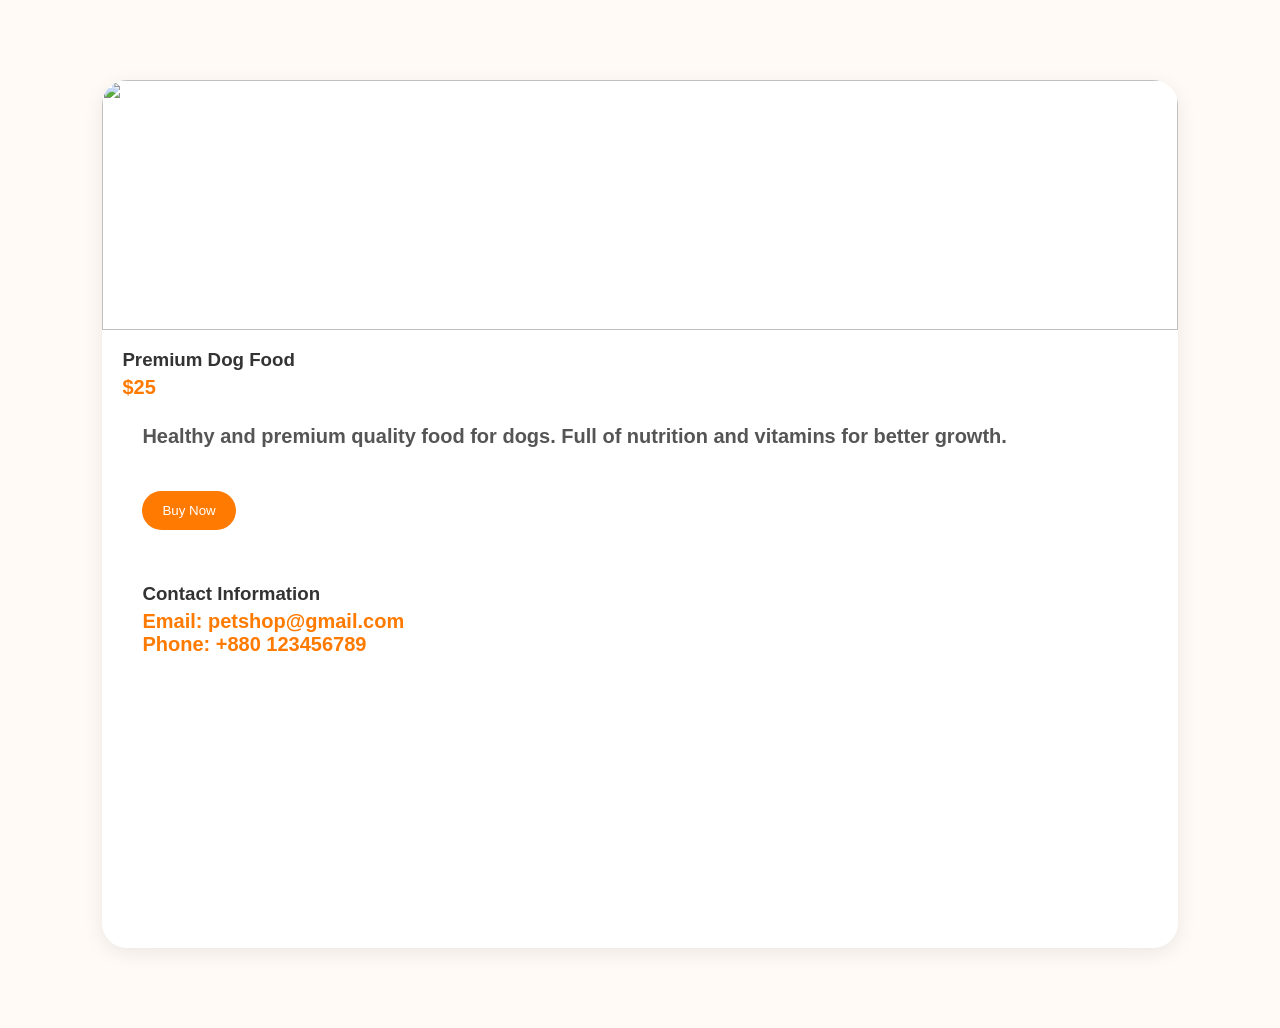
==== product.html @ fba1c768 "Add product details page in product.html This HTML file contains a product details page with an imag" ====
<!DOCTYPE html>
<html lang="en">
<head>
  <meta charset="UTF-8">
  <meta name="viewport" content="width=device-width, initial-scale=1.0">

  <title>Product Details</title>

  <link rel="stylesheet" href="style.css">
</head>
<body>

<section class="products-section">

  <div class="products-grid">

    <div class="product-card">

      <img src="https://images.unsplash.com/photo-1589924691995-400dc9ecc119?q=80&w=1200&auto=format&fit=crop">

      <h3>Premium Dog Food</h3>

      <p>$25</p>

      <div style="padding:20px;">

        <p style="color:#555; line-height:1.7;">
          Healthy and premium quality food for dogs.
          Full of nutrition and vitamins for better growth.
        </p>

        <br>

        <a href="payment.html">
          <button>Buy Now</button>
        </a>

        <br><br>

        <h3>Contact Information</h3>

        <p>Email: petshop@gmail.com</p>
        <p>Phone: +880 123456789</p>

        <br>

        <iframe
          src="https://www.google.com/maps/embed?pb=!1m18!1m12!1m3!1d3651.843178102825!2d90.4125!3d23.8103"
          width="100%"
          height="250"
          style="border:0; border-radius:15px;"
          allowfullscreen=""
          loading="lazy">
        </iframe>

      </div>

    </div>

  </div>

</section>

</body>
</html>
---- style.css ----
* {
  margin: 0;
  padding: 0;
  box-sizing: border-box;
  scroll-behavior: smooth;
  font-family: Arial, sans-serif;
}

body {
  background: #fffaf5;
  color: #333;
}

/* Navbar */

.navbar {
  position: sticky;
  top: 0;
  z-index: 1000;
  background: white;
  display: flex;
  justify-content: space-between;
  align-items: center;
  padding: 18px 8%;
  box-shadow: 0 2px 10px rgba(0,0,0,0.08);
}

.logo {
  font-size: 28px;
  font-weight: bold;
  color: #ff7a00;
}

.nav-links {
  display: flex;
  gap: 25px;
  list-style: none;
}

.nav-links a {
  text-decoration: none;
  color: #333;
  font-weight: 600;
  transition: 0.3s;
}

.nav-links a:hover {
  color: #ff7a00;
}

.nav-icons {
  display: flex;
  align-items: center;
  gap: 15px;
}

.nav-icons i {
  font-size: 20px;
  cursor: pointer;
  transition: 0.3s;
}

.nav-icons i:hover {
  color: #ff7a00;
}

.search-bar {
  padding: 8px 12px;
  border-radius: 20px;
  border: 1px solid #ddd;
}

/* Hero */

.hero {
  min-height: 90vh;
  display: flex;
  align-items: center;
  justify-content: space-between;
  padding: 60px 8%;
  gap: 40px;
}

.hero-text {
  flex: 1;
}

.hero-text h1 {
  font-size: 60px;
  color: #ff7a00;
  margin-bottom: 20px;
}

.hero-text p {
  font-size: 18px;
  line-height: 1.7;
  margin-bottom: 30px;
}

.hero-image {
  flex: 1;
}

.hero-image img {
  width: 100%;
  border-radius: 30px;
  box-shadow: 0 10px 25px rgba(0,0,0,0.15);
}

.hero-buttons {
  display: flex;
  gap: 15px;
}

.btn {
  padding: 14px 28px;
  border: none;
  border-radius: 30px;
  cursor: pointer;
  font-size: 16px;
  transition: 0.4s;
}

.primary-btn {
  background: #ff7a00;
  color: white;
}

.secondary-btn {
  background: white;
  border: 2px solid #ff7a00;
  color: #ff7a00;
}

.btn:hover {
  transform: translateY(-5px);
}

/* Categories */

.categories {
  padding: 80px 8%;
  text-align: center;
}

.categories h2 {
  font-size: 38px;
  margin-bottom: 40px;
}

.category-container {
  display: grid;
  grid-template-columns: repeat(auto-fit, minmax(200px,1fr));
  gap: 20px;
}

.category-card {
  background: white;
  padding: 40px;
  border-radius: 20px;
  text-decoration: none;
  color: #333;
  font-size: 22px;
  font-weight: bold;
  transition: 0.4s;
  box-shadow: 0 5px 15px rgba(0,0,0,0.08);
}

.category-card:hover {
  background: #ff7a00;
  color: white;
  transform: translateY(-8px);
}

/* Products */

.products-section {
  padding: 80px 8%;
}

.products-section h2 {
  font-size: 40px;
  margin-bottom: 40px;
  color: #ff7a00;
}

.products-grid {
  display: grid;
  grid-template-columns: repeat(auto-fit, minmax(250px,1fr));
  gap: 25px;
}

.product-card {
  background: white;
  border-radius: 25px;
  overflow: hidden;
  text-decoration: none;
  color: #333;
  transition: 0.4s;
  box-shadow: 0 5px 20px rgba(0,0,0,0.08);
}

.product-card:hover {
  transform: translateY(-10px);
}

.product-card img {
  width: 100%;
  height: 250px;
  object-fit: cover;
}

.product-card h3 {
  padding: 15px 20px 5px;
}

.product-card p {
  padding: 0 20px;
  color: #ff7a00;
  font-size: 20px;
  font-weight: bold;
}

.product-card button {
  margin: 20px;
  padding: 12px 20px;
  border: none;
  background: #ff7a00;
  color: white;
  border-radius: 30px;
  cursor: pointer;
  transition: 0.3s;
}

.product-card button:hover {
  background: #ff5500;
}

/* Footer */

footer {
  background: #ff7a00;
  color: white;
  text-align: center;
  padding: 50px 20px;
}

footer h2 {
  margin-bottom: 15px;
}

.social-icons {
  margin: 20px 0;
}

.social-icons i {
  margin: 0 10px;
  font-size: 24px;
  cursor: pointer;
  transition: 0.3s;
}

.social-icons i:hover {
  transform: scale(1.2);
}

.copyright {
  margin-top: 20px;
}

/* Responsive */

@media(max-width: 900px) {

  .hero {
    flex-direction: column;
    text-align: center;
  }

  .hero-text h1 {
    font-size: 42px;
  }

  .navbar {
    flex-direction: column;
    gap: 15px;
  }

  .nav-links {
    flex-wrap: wrap;
    justify-content: center;
  }
}

@media(max-width: 600px) {

  .hero-text h1 {
    font-size: 32px;
  }

  .products-section h2,
  .categories h2 {
    font-size: 28px;
  }

  .category-card {
    font-size: 18px;
  }
}
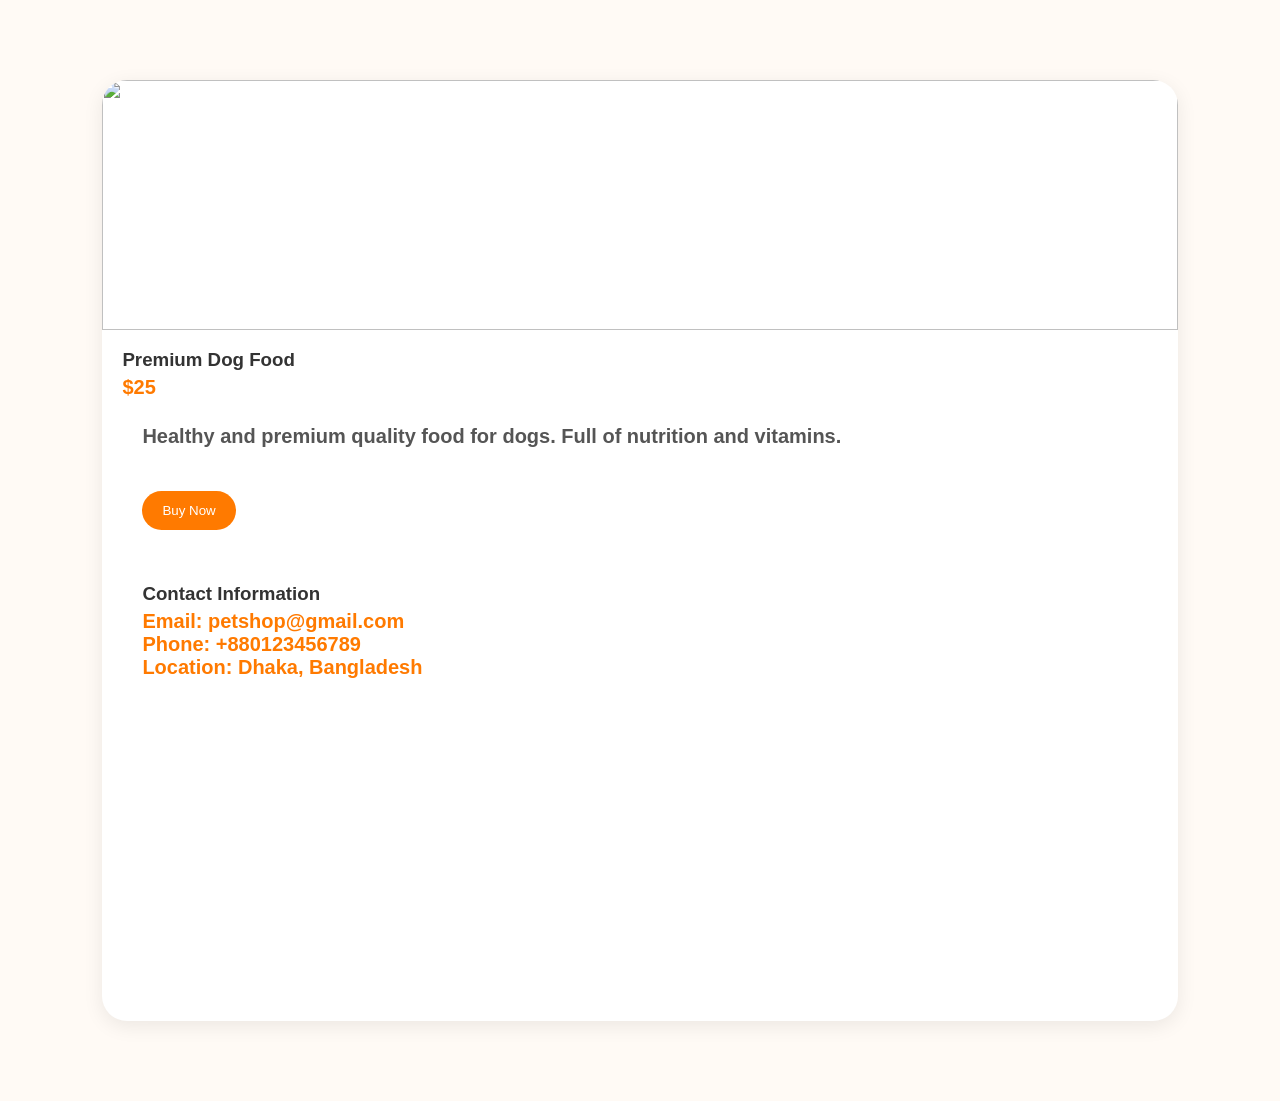
==== commit 82f594e7: "Update product.html" ====
--- a/product.html
+++ b/product.html
@@ -3,9 +3,7 @@
 <head>
   <meta charset="UTF-8">
   <meta name="viewport" content="width=device-width, initial-scale=1.0">
-
   <title>Product Details</title>
-
   <link rel="stylesheet" href="style.css">
 </head>
 <body>
@@ -25,13 +23,12 @@
       <div style="padding:20px;">
 
         <p style="color:#555; line-height:1.7;">
-          Healthy and premium quality food for dogs.
-          Full of nutrition and vitamins for better growth.
+          Healthy and premium quality food for dogs. Full of nutrition and vitamins.
         </p>
 
         <br>
 
-        <a href="payment.html">
+        <a href="/payment">
           <button>Buy Now</button>
         </a>
 
@@ -40,16 +37,16 @@
         <h3>Contact Information</h3>
 
         <p>Email: petshop@gmail.com</p>
-        <p>Phone: +880 123456789</p>
+        <p>Phone: +880123456789</p>
+        <p>Location: Dhaka, Bangladesh</p>
 
         <br>
 
         <iframe
-          src="https://www.google.com/maps/embed?pb=!1m18!1m12!1m3!1d3651.843178102825!2d90.4125!3d23.8103"
+          src="https://www.google.com/maps?q=Dhaka,Bangladesh&output=embed"
           width="100%"
-          height="250"
-          style="border:0; border-radius:15px;"
-          allowfullscreen=""
+          height="300"
+          style="border:0; border-radius:20px;"
           loading="lazy">
         </iframe>
 
